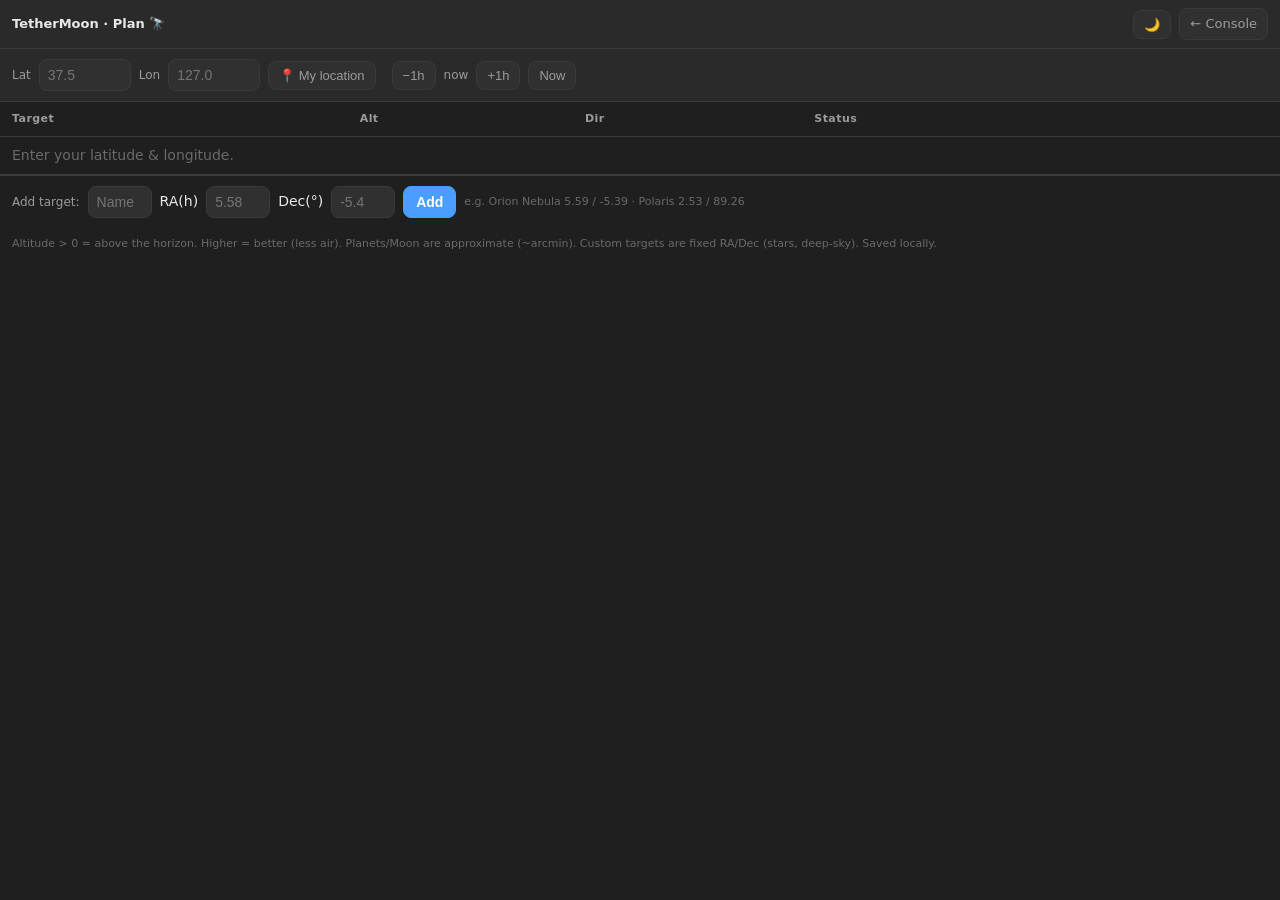
==== crsdk_server/web/plan.html @ 02251170 "feat(web): shooting-plan tab (target altitudes, customizable) A Plan tab that answers "what can I sh" ====
<!DOCTYPE html>
<!-- TetherMoon 촬영계획: 내 위치 + 시각 기준으로 대상(해·달·행성 + 사용자 추가)의
     고도/방위/가시성을 계산해 "지금 발코니에서 뭘 찍을까"를 돕는다. 카메라·서버 불필요
     (순수 클라 천문계산). 라이브뷰 오버레이가 아님 — 카메라 방향을 알 수 없어서 계획 패널.
     알고리즘: Paul Schlyter, "Computing planetary positions"(stjarnhimlen). 정밀도 근사
     (행성 ~arcmin, "떴나/얼마나 높나"엔 충분). -->
<html lang="ko">
<head>
<meta charset="utf-8">
<meta name="viewport" content="width=device-width, initial-scale=1">
<title>TetherMoon · Plan</title>
<style>
  :root{ --bg:#1f1f1f;--bg-2:#2a2a2a;--bg-3:#303030;--fg:#e8e8e8;--fg-dim:#9b9b9b;--fg-mute:#6a6a6a;
    --accent:#4a9eff;--good:#34d399;--warn:#eab308;--border:#3a3a3a; }
  *{box-sizing:border-box;-webkit-tap-highlight-color:transparent;}
  html,body{margin:0;height:100%;}
  body{background:var(--bg);color:var(--fg);font:14px/1.4 -apple-system,system-ui,sans-serif;
    display:flex;flex-direction:column;min-height:100dvh;}
  body.night{filter:brightness(0.62) sepia(1) saturate(4) hue-rotate(-48deg);}
  .topbar{display:flex;align-items:center;gap:8px;padding:8px 12px;background:var(--bg-2);
    border-bottom:1px solid var(--border);font-size:13px;}
  .topbar .title{font-weight:700;} .topbar .sp{flex:1;}
  a.nav,button.nav{color:var(--fg-dim);text-decoration:none;background:var(--bg-3);border:1px solid var(--border);
    border-radius:8px;padding:6px 10px;font-size:13px;cursor:pointer;}
  button.nav.on{background:var(--accent);border-color:var(--accent);color:#fff;}
  .bar{display:flex;gap:8px;align-items:center;flex-wrap:wrap;padding:10px 12px;background:var(--bg-2);
    border-bottom:1px solid var(--border);}
  .bar label{color:var(--fg-dim);font-size:12px;}
  input,select{background:var(--bg-3);color:var(--fg);border:1px solid var(--border);border-radius:8px;
    padding:7px 8px;font-size:14px;}
  input.sm{width:92px;} input.xs{width:64px;}
  button.act{background:var(--accent);border:1px solid var(--accent);color:#fff;border-radius:8px;
    padding:7px 12px;font-size:14px;font-weight:600;cursor:pointer;}
  .when{font-size:12px;color:var(--fg-dim);}
  table{width:100%;border-collapse:collapse;}
  th,td{text-align:left;padding:9px 12px;border-bottom:1px solid var(--border);font-variant-numeric:tabular-nums;}
  th{color:var(--fg-dim);font-size:11px;font-weight:600;letter-spacing:.04em;}
  td.alt{font-weight:700;} .up{color:var(--good);} .low{color:var(--warn);} .below{color:var(--fg-mute);}
  .name{font-weight:600;} .del{color:var(--fg-mute);cursor:pointer;border:none;background:none;font-size:14px;}
  .altbar{height:6px;background:var(--bg-3);border-radius:3px;overflow:hidden;margin-top:3px;width:120px;}
  .altbar>div{height:100%;background:var(--accent);}
  .add{display:flex;gap:8px;align-items:center;flex-wrap:wrap;padding:10px 12px;border-top:1px solid var(--border);}
  .hint{color:var(--fg-mute);font-size:11px;padding:8px 12px;}
</style>
</head>
<body>
  <div class="topbar">
    <span class="title">TetherMoon · Plan 🔭</span>
    <span class="sp"></span>
    <button class="nav" id="nightBtn" type="button" title="야간 모드">🌙</button>
    <a class="nav" href="/web/index.html">← Console</a>
  </div>

  <div class="bar">
    <label>Lat</label><input class="sm" id="lat" type="number" step="0.001" placeholder="37.5">
    <label>Lon</label><input class="sm" id="lon" type="number" step="0.001" placeholder="127.0">
    <button class="nav" id="geoBtn" type="button" title="Use device location">📍 My location</button>
    <span class="sp"></span>
    <button class="nav" id="minus">−1h</button>
    <span class="when" id="when">now</span>
    <button class="nav" id="plus">+1h</button>
    <button class="nav" id="nowBtn">Now</button>
  </div>

  <table>
    <thead><tr><th>Target</th><th>Alt</th><th>Dir</th><th>Status</th><th></th></tr></thead>
    <tbody id="rows"></tbody>
  </table>

  <div class="add">
    <span style="color:var(--fg-dim);font-size:12px;">Add target:</span>
    <input class="xs" id="tName" placeholder="Name">
    <label>RA(h)</label><input class="xs" id="tRA" type="number" step="0.01" placeholder="5.58">
    <label>Dec(°)</label><input class="xs" id="tDec" type="number" step="0.01" placeholder="-5.4">
    <button class="act" id="addBtn">Add</button>
    <span style="color:var(--fg-mute);font-size:11px;">e.g. Orion Nebula 5.59 / -5.39 · Polaris 2.53 / 89.26</span>
  </div>
  <div class="hint">Altitude &gt; 0 = above the horizon. Higher = better (less air). Planets/Moon are approximate (~arcmin).
    Custom targets are fixed RA/Dec (stars, deep-sky). Saved locally.</div>

<script>
  // ── 천문 계산 (Schlyter) ────────────────────────────────────────────────
  const D=180/Math.PI, R=Math.PI/180;
  const sin=x=>Math.sin(x*R), cos=x=>Math.cos(x*R), tan=x=>Math.tan(x*R);
  const asin=x=>Math.asin(x)*D, atan2=(y,x)=>Math.atan2(y,x)*D;
  const rev=x=>{ x%=360; return x<0?x+360:x; };

  function dayNum(dt){ // dt: JS Date
    const Y=dt.getUTCFullYear(),M=dt.getUTCMonth()+1,Dd=dt.getUTCDate();
    const UT=dt.getUTCHours()+dt.getUTCMinutes()/60+dt.getUTCSeconds()/3600;
    const d=367*Y - Math.floor(7*(Y+Math.floor((M+9)/12))/4) + Math.floor(275*M/9) + Dd - 730530;
    return { d:d+UT/24, UT };
  }
  function eclObl(d){ return 23.4393 - 3.563e-7*d; }

  // 궤도요소 → 지심 적도좌표 RA(도),Dec(도). Sun 위치(태양의 지심 직교 xs,ys) 전달.
  function sunPos(d){
    const w=282.9404+4.70935e-5*d, e=0.016709-1.151e-9*d, M=rev(356.0470+0.9856002585*d);
    let E=M + e*D*sin(M)*(1+e*cos(M));
    const xv=cos(E)-e, yv=Math.sqrt(1-e*e)*sin(E);
    const v=atan2(yv,xv), r=Math.sqrt(xv*xv+yv*yv);
    const lon=rev(v+w);
    const xs=r*cos(lon), ys=r*sin(lon);
    const o=eclObl(d);
    const xe=xs, ye=ys*cos(o), ze=ys*sin(o);
    return { RA:rev(atan2(ye,xe)), Dec:asin(ze/Math.sqrt(xe*xe+ye*ye+ze*ze)),
             xs, ys, Ls:rev(w+M), M, w, r, lon };
  }

  // GMST0(도) = Ls + 180. LST(도) = GMST0 + UT*15 + lon_obs.
  function lstDeg(sun, UT, lonObs){ return rev(sun.Ls + 180 + UT*15 + lonObs); }

  function eclToEq(xh, yh, zh, o){ // 황도 직교 → 적도 RA/Dec
    const xe=xh, ye=yh*cos(o)-zh*sin(o), ze=yh*sin(o)+zh*cos(o);
    return { RA:rev(atan2(ye,xe)), Dec:asin(ze/Math.sqrt(xe*xe+ye*ye+ze*ze)) };
  }

  function planetPos(el, d, sun){
    const N=rev(el.N(d)), i=el.i(d), w=rev(el.w(d)), a=el.a(d), e=el.e(d), M=rev(el.M(d));
    let E=M + e*D*sin(M)*(1+e*cos(M));
    for(let k=0;k<5;k++){ E = E - (E - e*D*sin(E) - M)/(1 - e*cos(E)); } // 반복 정제
    const xv=a*(cos(E)-e), yv=a*Math.sqrt(1-e*e)*sin(E);
    const v=atan2(yv,xv), r=Math.sqrt(xv*xv+yv*yv);
    // 황도 직교(태양중심)
    const xh=r*(cos(N)*cos(v+w) - sin(N)*sin(v+w)*cos(i));
    const yh=r*(sin(N)*cos(v+w) + cos(N)*sin(v+w)*cos(i));
    const zh=r*(sin(v+w)*sin(i));
    // 지심 = 태양중심 + 태양의 지심위치
    return eclToEq(xh+sun.xs, yh+sun.ys, zh, eclObl(d));
  }

  function moonPos(d, sun){
    const N=rev(125.1228-0.0529538083*d), i=5.1454, w=rev(318.0634+0.1643573223*d),
      a=60.2666, e=0.054900, M=rev(115.3654+13.0649929509*d);
    let E=M + e*D*sin(M)*(1+e*cos(M));
    for(let k=0;k<3;k++){ E = E - (E - e*D*sin(E) - M)/(1 - e*cos(E)); }
    const xv=a*(cos(E)-e), yv=a*Math.sqrt(1-e*e)*sin(E);
    const v=atan2(yv,xv), r=Math.sqrt(xv*xv+yv*yv);
    let xh=r*(cos(N)*cos(v+w) - sin(N)*sin(v+w)*cos(i));
    let yh=r*(sin(N)*cos(v+w) + cos(N)*sin(v+w)*cos(i));
    let zh=r*(sin(v+w)*sin(i));
    // 황경/황위 + 주요 섭동(Schlyter)
    let lon=rev(atan2(yh,xh)), lat=atan2(zh,Math.sqrt(xh*xh+yh*yh));
    const Ls=sun.Ls, Lm=rev(N+w+M), Ms=sun.M, Mm=M, Dm=rev(Lm-Ls), F=rev(Lm-N);
    lon += -1.274*sin(Mm-2*Dm) +0.658*sin(2*Dm) -0.186*sin(Ms) -0.059*sin(2*Mm-2*Dm)
          -0.057*sin(Mm-2*Dm+Ms) +0.053*sin(Mm+2*Dm) +0.046*sin(2*Dm-Ms) +0.041*sin(Mm-Ms)
          -0.035*sin(Dm) -0.031*sin(Mm+Ms) -0.015*sin(2*F-2*Dm) +0.011*sin(Mm-4*Dm);
    lat += -0.173*sin(F-2*Dm) -0.055*sin(Mm-F-2*Dm) -0.046*sin(Mm+F-2*Dm)
          +0.033*sin(F+2*Dm) +0.017*sin(2*Mm+F);
    const xg=cos(lon)*cos(lat), yg=sin(lon)*cos(lat), zg=sin(lat);
    return eclToEq(xg,yg,zg, eclObl(d));
  }

  // RA/Dec(도) → alt/az(관측지 위도/LST). az: 북=0, 동=90 시계방향.
  function altaz(RA, Dec, lstD, lat){
    const HA=rev(lstD - RA);
    const alt=asin(sin(lat)*sin(Dec) + cos(lat)*cos(Dec)*cos(HA));
    const az=rev(atan2(-cos(Dec)*sin(HA), sin(Dec)*cos(lat)-cos(Dec)*cos(HA)*sin(lat)));
    return { alt, az };
  }
  const compass=az=>['N','NE','E','SE','S','SW','W','NW'][Math.round(rev(az)/45)%8];

  const P={
    Mercury:{N:d=>48.3313+3.24587e-5*d,i:d=>7.0047+5.00e-8*d,w:d=>29.1241+1.01444e-5*d,a:_=>0.387098,e:d=>0.205635+5.59e-10*d,M:d=>168.6562+4.0923344368*d},
    Venus:{N:d=>76.6799+2.46590e-5*d,i:d=>3.3946+2.75e-8*d,w:d=>54.8910+1.38374e-5*d,a:_=>0.723330,e:d=>0.006773-1.302e-9*d,M:d=>48.0052+1.6021302244*d},
    Mars:{N:d=>49.5574+2.11081e-5*d,i:d=>1.8497-1.78e-8*d,w:d=>286.5016+2.92961e-5*d,a:_=>1.523688,e:d=>0.093405+2.516e-9*d,M:d=>18.6021+0.5240207766*d},
    Jupiter:{N:d=>100.4542+2.76854e-5*d,i:d=>1.3030-1.557e-7*d,w:d=>273.8777+1.64505e-5*d,a:_=>5.20256,e:d=>0.048498+4.469e-9*d,M:d=>19.8950+0.0830853001*d},
    Saturn:{N:d=>113.6634+2.38980e-5*d,i:d=>2.4886-1.081e-7*d,w:d=>339.3939+2.97661e-5*d,a:_=>9.55475,e:d=>0.055546-9.499e-9*d,M:d=>316.9670+0.0334442282*d},
  };

  // 대상 목록 = 내장(계산형) + 사용자(고정 RA/Dec). status 계산.
  function computeAll(dt, lat, lon){
    const {d,UT}=dayNum(dt); const sun=sunPos(d); const L=lstDeg(sun,UT,lon);
    const out=[];
    const push=(name,RA,Dec)=>{ const {alt,az}=altaz(RA,Dec,L,lat); out.push({name,alt,az}); };
    push('Sun', sun.RA, sun.Dec);
    const m=moonPos(d,sun); push('Moon', m.RA, m.Dec);
    for(const k of Object.keys(P)){ const p=planetPos(P[k],d,sun); push(k,p.RA,p.Dec); }
    for(const t of custom){ push(t.name, t.ra*15, t.dec); } // RA h→deg
    return out;
  }

  // ── UI/상태 ─────────────────────────────────────────────────────────────
  const $=s=>document.querySelector(s);
  let custom = JSON.parse(localStorage.getItem('plan_targets')||'[]');
  let offsetH = 0;
  const saveCustom=()=>localStorage.setItem('plan_targets', JSON.stringify(custom));

  function loc(){ return { lat:parseFloat($('#lat').value), lon:parseFloat($('#lon').value) }; }
  function when(){ const dt=new Date(Date.now()+offsetH*3600e3); return dt; }

  function render(){
    const {lat,lon}=loc();
    const dt=when();
    $('#when').textContent = offsetH===0 ? 'now' : (offsetH>0?'+':'')+offsetH+'h · '+dt.toLocaleTimeString([], {hour:'2-digit',minute:'2-digit'});
    const tb=$('#rows'); tb.innerHTML='';
    if(!isFinite(lat)||!isFinite(lon)){ tb.innerHTML='<tr><td colspan="5" style="color:var(--fg-mute)">Enter your latitude &amp; longitude.</td></tr>'; return; }
    const rows=computeAll(dt,lat,lon).sort((a,b)=>b.alt-a.alt);
    for(const r of rows){
      const up=r.alt>25, low=r.alt>0&&r.alt<=25;
      const cls=up?'up':(low?'low':'below');
      const status=r.alt<=0?'below horizon':(up?'well placed':'low');
      const isCustom=custom.some(t=>t.name===r.name);
      const tr=document.createElement('tr');
      tr.innerHTML=`<td class="name">${r.name}</td>`+
        `<td class="alt ${cls}">${r.alt.toFixed(0)}°<div class="altbar"><div style="width:${Math.max(0,Math.min(100,r.alt/90*100))}%"></div></div></td>`+
        `<td>${r.alt>0?compass(r.az)+' '+r.az.toFixed(0)+'°':'—'}</td>`+
        `<td class="${cls}">${status}</td>`+
        `<td>${isCustom?'<button class="del" title="remove">✕</button>':''}</td>`;
      if(isCustom) tr.querySelector('.del').addEventListener('click',()=>{ custom=custom.filter(t=>t.name!==r.name); saveCustom(); render(); });
      tb.appendChild(tr);
    }
  }

  $('#lat').addEventListener('change',()=>{ localStorage.setItem('plan_lat',$('#lat').value); render(); });
  $('#lon').addEventListener('change',()=>{ localStorage.setItem('plan_lon',$('#lon').value); render(); });
  $('#minus').addEventListener('click',()=>{ offsetH--; render(); });
  $('#plus').addEventListener('click',()=>{ offsetH++; render(); });
  $('#nowBtn').addEventListener('click',()=>{ offsetH=0; render(); });
  $('#geoBtn').addEventListener('click',()=>{
    if(!navigator.geolocation) return;
    navigator.geolocation.getCurrentPosition(p=>{
      $('#lat').value=p.coords.latitude.toFixed(3); $('#lon').value=p.coords.longitude.toFixed(3);
      localStorage.setItem('plan_lat',$('#lat').value); localStorage.setItem('plan_lon',$('#lon').value); render();
    });
  });
  $('#addBtn').addEventListener('click',()=>{
    const name=$('#tName').value.trim(), ra=parseFloat($('#tRA').value), dec=parseFloat($('#tDec').value);
    if(!name||!isFinite(ra)||!isFinite(dec)) return;
    custom=custom.filter(t=>t.name!==name); custom.push({name,ra,dec}); saveCustom();
    $('#tName').value=$('#tRA').value=$('#tDec').value=''; render();
  });

  // 야간 모드 (Console과 localStorage 'night' 공유)
  const nightBtn=$('#nightBtn');
  const applyNight=on=>{ document.body.classList.toggle('night',on); nightBtn.classList.toggle('on',on); };
  applyNight(localStorage.getItem('night')==='1');
  nightBtn.addEventListener('click',()=>{ const on=!document.body.classList.contains('night');
    applyNight(on); localStorage.setItem('night',on?'1':'0'); });

  // 초기화
  $('#lat').value=localStorage.getItem('plan_lat')||'';
  $('#lon').value=localStorage.getItem('plan_lon')||'';
  render();
  setInterval(()=>{ if(offsetH===0) render(); }, 60000); // 1분마다 갱신(now일 때)
</script>
</body>
</html>
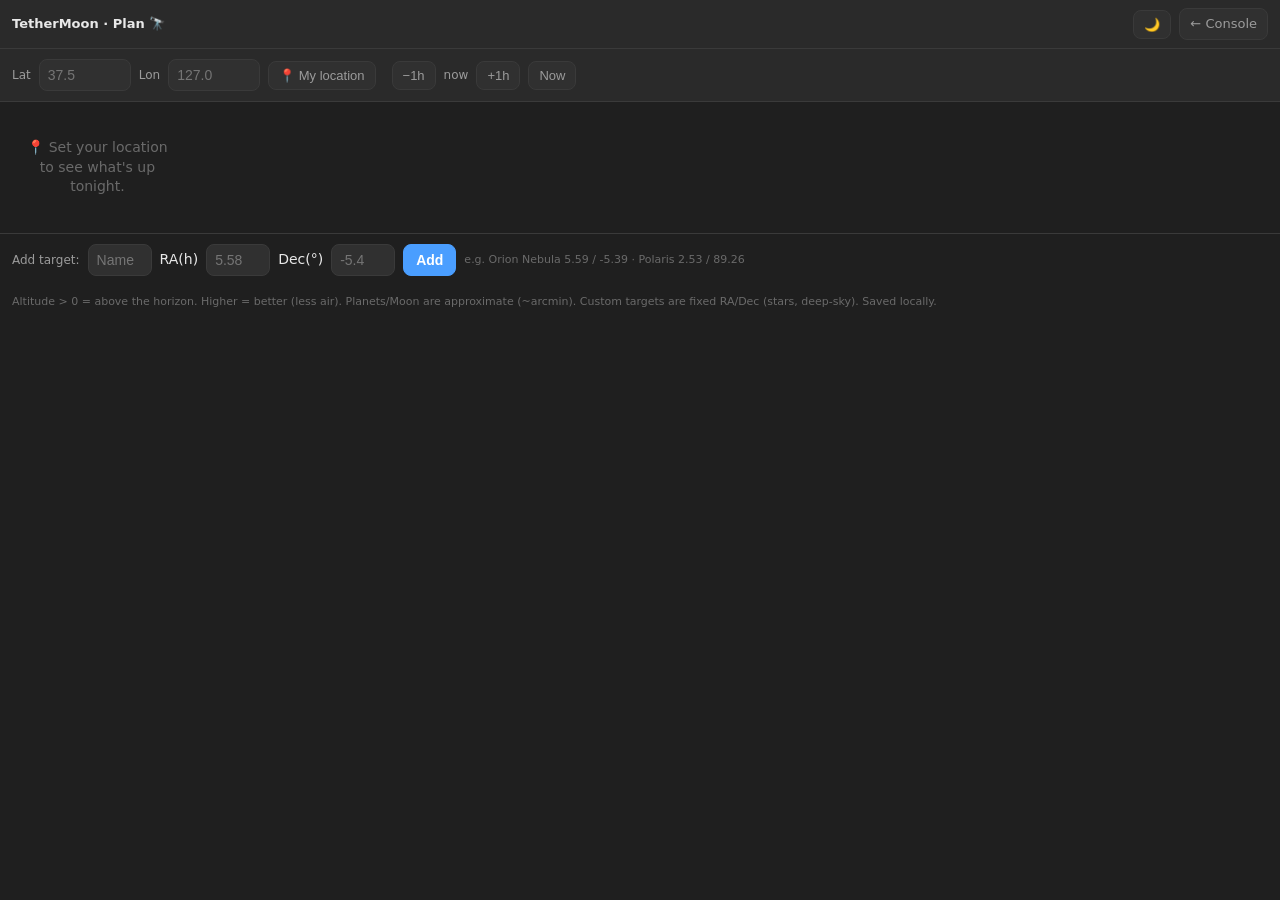
==== commit 14376862: "refactor(plan): simplify to a "good right now" summary view The full alt/az table was too busy. Lead" ====
--- a/crsdk_server/web/plan.html
+++ b/crsdk_server/web/plan.html
@@ -37,10 +37,20 @@
   th{color:var(--fg-dim);font-size:11px;font-weight:600;letter-spacing:.04em;}
   td.alt{font-weight:700;} .up{color:var(--good);} .low{color:var(--warn);} .below{color:var(--fg-mute);}
   .name{font-weight:600;} .del{color:var(--fg-mute);cursor:pointer;border:none;background:none;font-size:14px;}
-  .altbar{height:6px;background:var(--bg-3);border-radius:3px;overflow:hidden;margin-top:3px;width:120px;}
-  .altbar>div{height:100%;background:var(--accent);}
   .add{display:flex;gap:8px;align-items:center;flex-wrap:wrap;padding:10px 12px;border-top:1px solid var(--border);}
   .hint{color:var(--fg-mute);font-size:11px;padding:8px 12px;}
+  /* 요약 카드 */
+  .best{padding:12px;display:grid;grid-template-columns:repeat(auto-fill,minmax(150px,1fr));gap:10px;}
+  .card{background:var(--bg-2);border:1px solid var(--border);border-radius:12px;padding:12px 14px;position:relative;}
+  .card .cn{font-weight:700;font-size:15px;}
+  .card .ca{font-size:28px;font-weight:800;font-variant-numeric:tabular-nums;margin-top:2px;}
+  .card .ca .u{font-size:14px;font-weight:600;color:var(--fg-dim);}
+  .card .cd{color:var(--fg-dim);font-size:13px;margin-top:1px;}
+  .card.lowc .ca{color:var(--warn);}
+  .card .x{position:absolute;top:8px;right:10px;color:var(--fg-mute);cursor:pointer;font-size:13px;}
+  .empty{padding:24px 14px;color:var(--fg-mute);text-align:center;}
+  details>summary{padding:10px 12px;color:var(--fg-dim);font-size:13px;cursor:pointer;border-top:1px solid var(--border);}
+  .sec{padding:10px 12px 2px;color:var(--fg-dim);font-size:12px;font-weight:600;letter-spacing:.04em;}
 </style>
 </head>
 <body>
@@ -62,10 +72,15 @@
     <button class="nav" id="nowBtn">Now</button>
   </div>
 
-  <table>
-    <thead><tr><th>Target</th><th>Alt</th><th>Dir</th><th>Status</th><th></th></tr></thead>
-    <tbody id="rows"></tbody>
-  </table>
+  <div class="sec" id="bestSec">Good right now</div>
+  <div class="best" id="best"></div>
+  <details id="allWrap">
+    <summary>All targets</summary>
+    <table>
+      <thead><tr><th>Target</th><th>Alt</th><th>Dir</th><th>Status</th><th></th></tr></thead>
+      <tbody id="rows"></tbody>
+    </table>
+  </details>
 
   <div class="add">
     <span style="color:var(--fg-dim);font-size:12px;">Add target:</span>
@@ -189,25 +204,44 @@
   function loc(){ return { lat:parseFloat($('#lat').value), lon:parseFloat($('#lon').value) }; }
   function when(){ const dt=new Date(Date.now()+offsetH*3600e3); return dt; }
 
+  function removeCustom(name){ custom=custom.filter(t=>t.name!==name); saveCustom(); render(); }
+  function card(r){
+    const low=r.alt<=25, isC=custom.some(t=>t.name===r.name);
+    return `<div class="card${low?' lowc':''}">`+
+      (isC?`<span class="x" data-n="${r.name}" title="remove">✕</span>`:'')+
+      `<div class="cn">${r.name}</div>`+
+      `<div class="ca">${r.alt.toFixed(0)}<span class="u">° alt</span></div>`+
+      `<div class="cd">${compass(r.az)} · ${r.az.toFixed(0)}°</div></div>`;
+  }
   function render(){
     const {lat,lon}=loc();
     const dt=when();
     $('#when').textContent = offsetH===0 ? 'now' : (offsetH>0?'+':'')+offsetH+'h · '+dt.toLocaleTimeString([], {hour:'2-digit',minute:'2-digit'});
-    const tb=$('#rows'); tb.innerHTML='';
-    if(!isFinite(lat)||!isFinite(lon)){ tb.innerHTML='<tr><td colspan="5" style="color:var(--fg-mute)">Enter your latitude &amp; longitude.</td></tr>'; return; }
+    const bestEl=$('#best'), tb=$('#rows'), sec=$('#bestSec'), wrap=$('#allWrap');
+    if(!isFinite(lat)||!isFinite(lon)){
+      sec.style.display='none'; wrap.style.display='none'; tb.innerHTML='';
+      bestEl.innerHTML='<div class="empty">📍 Set your location to see what\'s up tonight.</div>';
+      return;
+    }
+    sec.style.display=''; wrap.style.display='';
     const rows=computeAll(dt,lat,lon).sort((a,b)=>b.alt-a.alt);
+    // 요약: 잘 뜬(고도>15°) 대상만 카드로.
+    const best=rows.filter(r=>r.alt>15);
+    bestEl.innerHTML = best.length
+      ? best.map(card).join('')
+      : '<div class="empty">Nothing well placed right now — try +1h to move toward night.</div>';
+    bestEl.querySelectorAll('.x').forEach(x=>x.addEventListener('click',()=>removeCustom(x.dataset.n)));
+    // 접힌 전체 목록.
+    tb.innerHTML='';
     for(const r of rows){
-      const up=r.alt>25, low=r.alt>0&&r.alt<=25;
-      const cls=up?'up':(low?'low':'below');
+      const up=r.alt>25, low=r.alt>0&&r.alt<=25, cls=up?'up':(low?'low':'below');
       const status=r.alt<=0?'below horizon':(up?'well placed':'low');
-      const isCustom=custom.some(t=>t.name===r.name);
+      const isC=custom.some(t=>t.name===r.name);
       const tr=document.createElement('tr');
-      tr.innerHTML=`<td class="name">${r.name}</td>`+
-        `<td class="alt ${cls}">${r.alt.toFixed(0)}°<div class="altbar"><div style="width:${Math.max(0,Math.min(100,r.alt/90*100))}%"></div></div></td>`+
-        `<td>${r.alt>0?compass(r.az)+' '+r.az.toFixed(0)+'°':'—'}</td>`+
-        `<td class="${cls}">${status}</td>`+
-        `<td>${isCustom?'<button class="del" title="remove">✕</button>':''}</td>`;
-      if(isCustom) tr.querySelector('.del').addEventListener('click',()=>{ custom=custom.filter(t=>t.name!==r.name); saveCustom(); render(); });
+      tr.innerHTML=`<td class="name">${r.name}</td><td class="alt ${cls}">${r.alt.toFixed(0)}°</td>`+
+        `<td>${r.alt>0?compass(r.az):'—'}</td><td class="${cls}">${status}</td>`+
+        `<td>${isC?'<button class="del" title="remove">✕</button>':''}</td>`;
+      if(isC) tr.querySelector('.del').addEventListener('click',()=>removeCustom(r.name));
       tb.appendChild(tr);
     }
   }
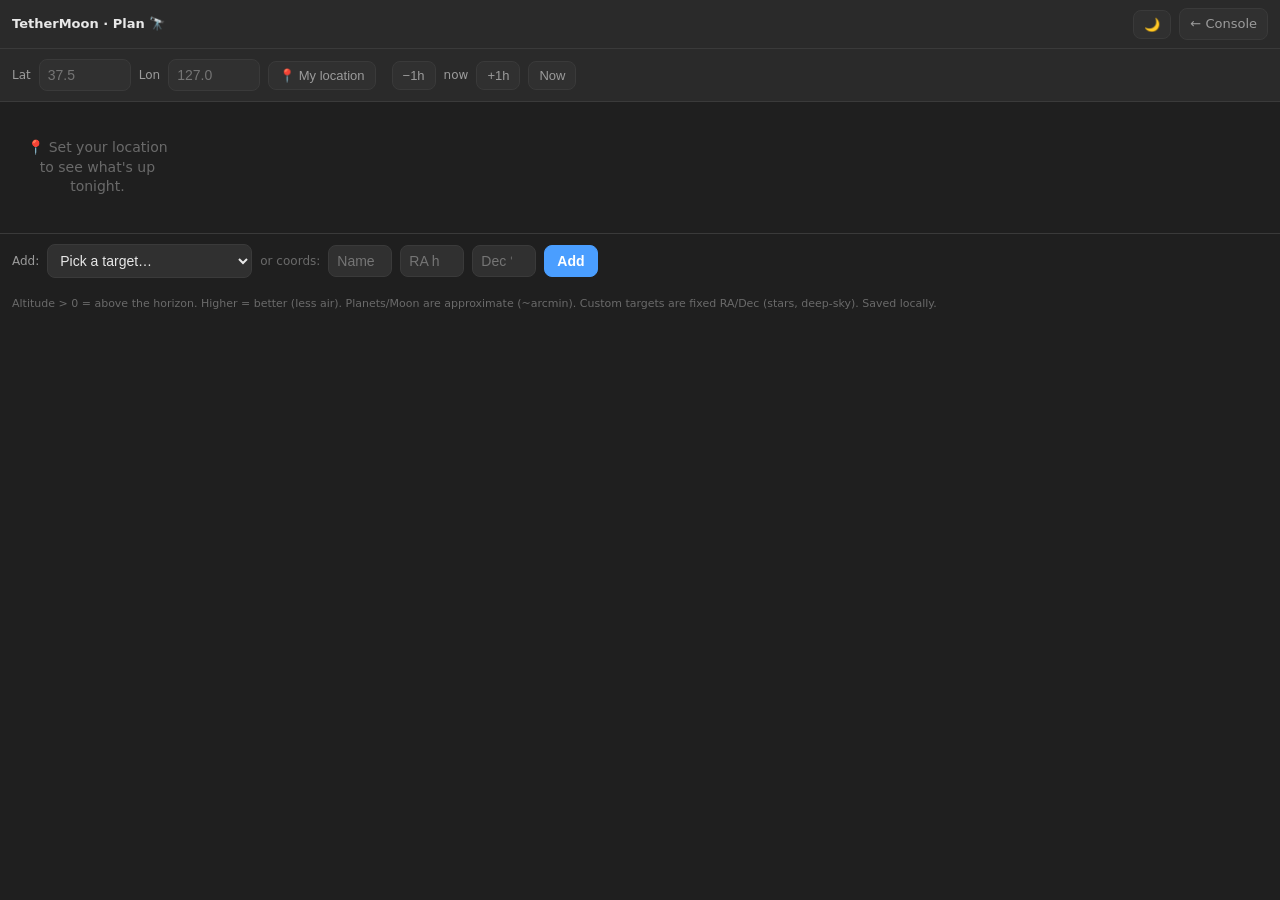
==== commit 25f91820: "feat(plan): pick targets from a built-in catalog (no coordinate typing) Removes the biggest usabilit" ====
--- a/crsdk_server/web/plan.html
+++ b/crsdk_server/web/plan.html
@@ -83,12 +83,41 @@
   </details>
 
   <div class="add">
-    <span style="color:var(--fg-dim);font-size:12px;">Add target:</span>
+    <span style="color:var(--fg-dim);font-size:12px;">Add:</span>
+    <select id="catalog">
+      <option value="">Pick a target…</option>
+      <optgroup label="Deep sky">
+        <option value="M31 Andromeda|0.712|41.269">M31 Andromeda Galaxy</option>
+        <option value="M42 Orion Nebula|5.588|-5.391">M42 Orion Nebula</option>
+        <option value="M45 Pleiades|3.791|24.105">M45 Pleiades</option>
+        <option value="M44 Beehive|8.670|19.667">M44 Beehive</option>
+        <option value="M13 Hercules|16.695|36.460">M13 Hercules Cluster</option>
+        <option value="M57 Ring Nebula|18.893|33.029">M57 Ring Nebula</option>
+        <option value="M27 Dumbbell|19.994|22.721">M27 Dumbbell</option>
+        <option value="M8 Lagoon|18.061|-24.383">M8 Lagoon</option>
+        <option value="M51 Whirlpool|13.498|47.195">M51 Whirlpool</option>
+        <option value="M81 Bode's|9.926|69.066">M81 Bode's Galaxy</option>
+        <option value="M104 Sombrero|12.667|-11.623">M104 Sombrero</option>
+        <option value="Double Cluster|2.333|57.133">Double Cluster</option>
+      </optgroup>
+      <optgroup label="Bright stars">
+        <option value="Polaris|2.530|89.264">Polaris</option>
+        <option value="Vega|18.616|38.784">Vega</option>
+        <option value="Sirius|6.752|-16.716">Sirius</option>
+        <option value="Arcturus|14.261|19.182">Arcturus</option>
+        <option value="Capella|5.278|45.998">Capella</option>
+        <option value="Betelgeuse|5.919|7.407">Betelgeuse</option>
+        <option value="Rigel|5.242|-8.202">Rigel</option>
+        <option value="Deneb|20.690|45.280">Deneb</option>
+        <option value="Altair|19.846|8.868">Altair</option>
+        <option value="Antares|16.490|-26.432">Antares</option>
+      </optgroup>
+    </select>
+    <span style="color:var(--fg-mute);font-size:12px;">or coords:</span>
     <input class="xs" id="tName" placeholder="Name">
-    <label>RA(h)</label><input class="xs" id="tRA" type="number" step="0.01" placeholder="5.58">
-    <label>Dec(°)</label><input class="xs" id="tDec" type="number" step="0.01" placeholder="-5.4">
+    <input class="xs" id="tRA" type="number" step="0.01" placeholder="RA h">
+    <input class="xs" id="tDec" type="number" step="0.01" placeholder="Dec °">
     <button class="act" id="addBtn">Add</button>
-    <span style="color:var(--fg-mute);font-size:11px;">e.g. Orion Nebula 5.59 / -5.39 · Polaris 2.53 / 89.26</span>
   </div>
   <div class="hint">Altitude &gt; 0 = above the horizon. Higher = better (less air). Planets/Moon are approximate (~arcmin).
     Custom targets are fixed RA/Dec (stars, deep-sky). Saved locally.</div>
@@ -258,11 +287,16 @@
       localStorage.setItem('plan_lat',$('#lat').value); localStorage.setItem('plan_lon',$('#lon').value); render();
     });
   });
+  const addTarget=(name,ra,dec)=>{ custom=custom.filter(t=>t.name!==name); custom.push({name,ra,dec}); saveCustom(); render(); };
   $('#addBtn').addEventListener('click',()=>{
     const name=$('#tName').value.trim(), ra=parseFloat($('#tRA').value), dec=parseFloat($('#tDec').value);
     if(!name||!isFinite(ra)||!isFinite(dec)) return;
-    custom=custom.filter(t=>t.name!==name); custom.push({name,ra,dec}); saveCustom();
-    $('#tName').value=$('#tRA').value=$('#tDec').value=''; render();
+    addTarget(name,ra,dec); $('#tName').value=$('#tRA').value=$('#tDec').value='';
+  });
+  $('#catalog').addEventListener('change',e=>{
+    if(!e.target.value) return;
+    const [name,ra,dec]=e.target.value.split('|');
+    addTarget(name,parseFloat(ra),parseFloat(dec)); e.target.value='';
   });
 
   // 야간 모드 (Console과 localStorage 'night' 공유)
